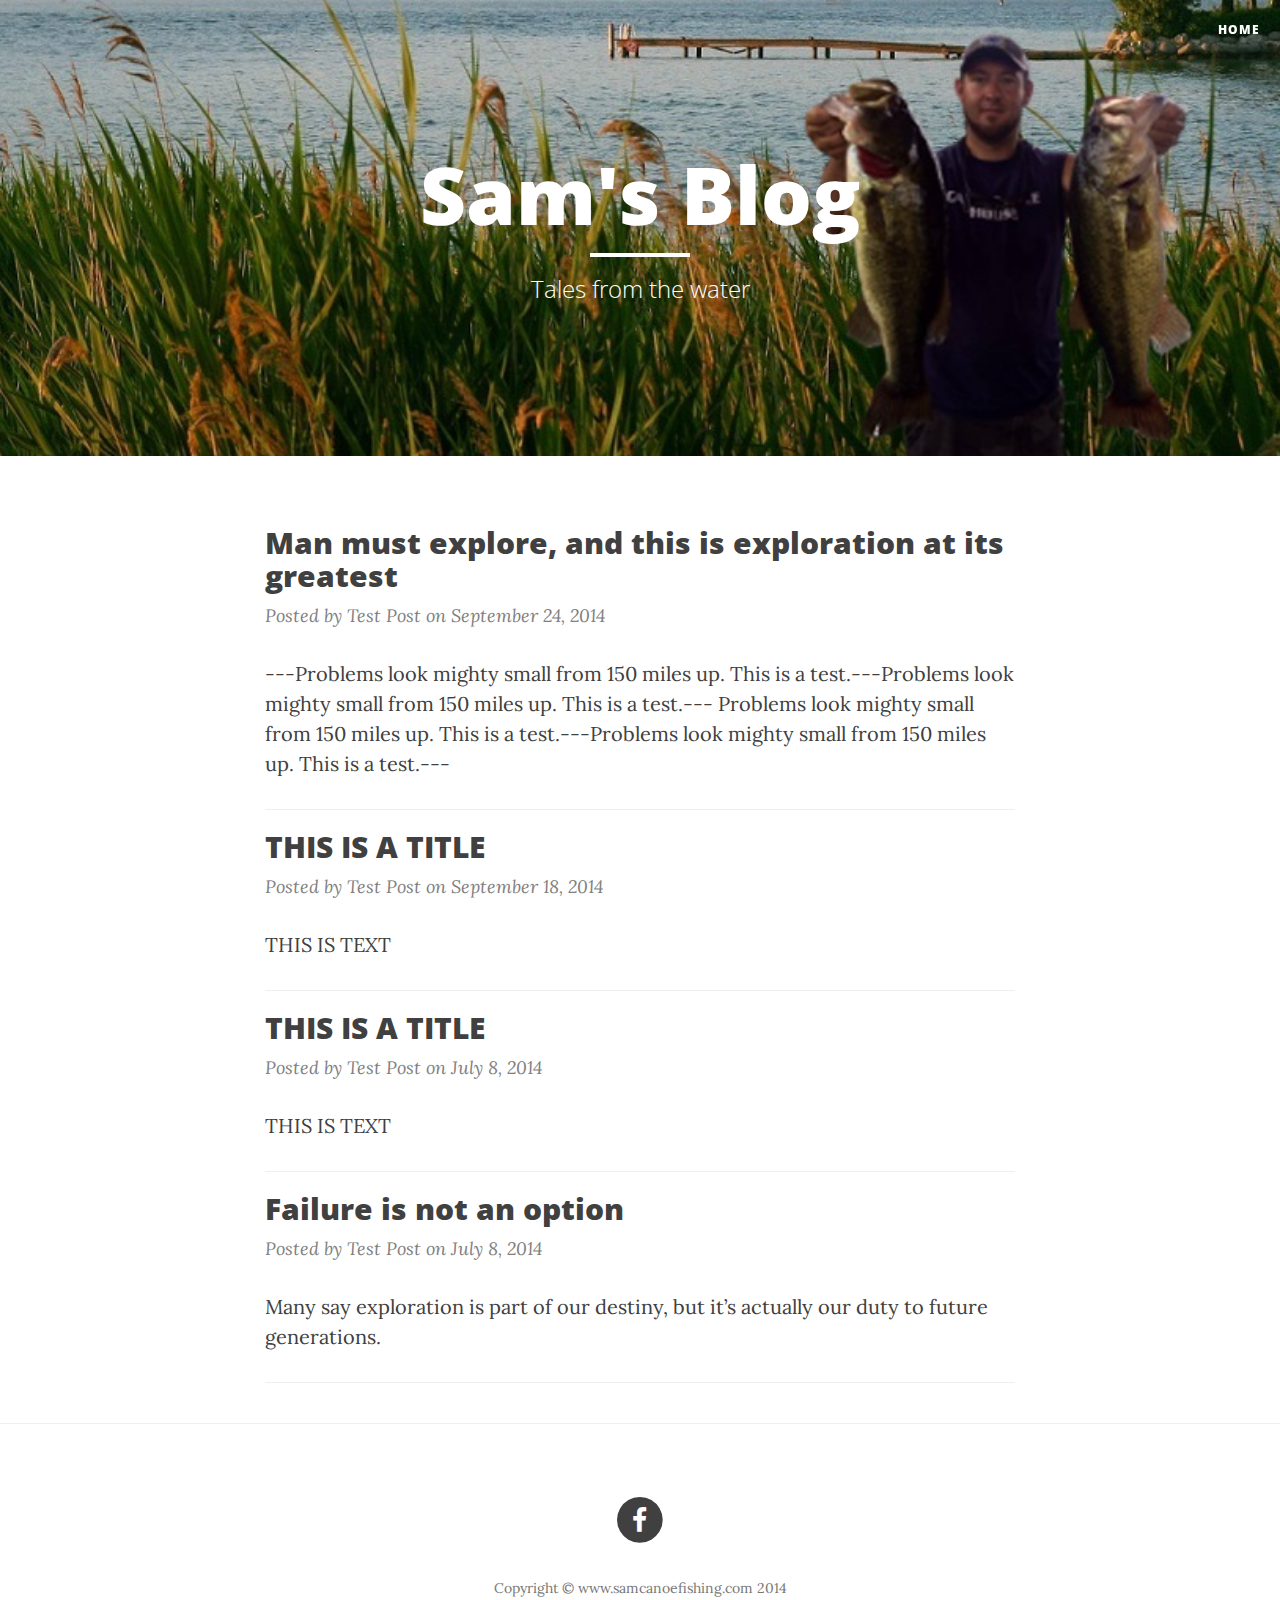
==== assets/clean-blog/blog.html @ 50cb6cd0 "this is a test" ====
<!DOCTYPE html>
<html lang="en">

<head>

    <meta charset="utf-8">
    <meta http-equiv="X-UA-Compatible" content="IE=edge">
    <meta name="viewport" content="width=device-width, initial-scale=1">
    <meta name="description" content="">
    <meta name="author" content="">

    <title>Sam's Blog</title>

    <!-- Bootstrap Core CSS -->
    <link href="css/bootstrap.min.css" rel="stylesheet">

    <!-- Custom CSS -->
    <link href="css/clean-blog.min.css" rel="stylesheet">

    <!-- Custom Fonts -->
    <link href="http://maxcdn.bootstrapcdn.com/font-awesome/4.1.0/css/font-awesome.min.css" rel="stylesheet" type="text/css">
    <link href='http://fonts.googleapis.com/css?family=Lora:400,700,400italic,700italic' rel='stylesheet' type='text/css'>
    <link href='http://fonts.googleapis.com/css?family=Open+Sans:300italic,400italic,600italic,700italic,800italic,400,300,600,700,800' rel='stylesheet' type='text/css'>

    <!-- HTML5 Shim and Respond.js IE8 support of HTML5 elements and media queries -->
    <!-- WARNING: Respond.js doesn't work if you view the page via file:// -->
    <!--[if lt IE 9]>
        <script src="https://oss.maxcdn.com/libs/html5shiv/3.7.0/html5shiv.js"></script>
        <script src="https://oss.maxcdn.com/libs/respond.js/1.4.2/respond.min.js"></script>
    <![endif]-->

</head>

<body>

    <!-- Navigation -->
    <nav class="navbar navbar-default navbar-custom navbar-fixed-top">
        <div class="container-fluid">
            <!-- Brand and toggle get grouped for better mobile display -->
            <div class="navbar-header page-scroll">
                <button type="button" class="navbar-toggle" data-toggle="collapse" data-target="#bs-example-navbar-collapse-1">
                    <span class="sr-only">Toggle navigation</span>
                    <span class="icon-bar"></span>
                    <span class="icon-bar"></span>
                    <span class="icon-bar"></span>
                </button>
                
            </div>

            <!-- Collect the nav links, forms, and other content for toggling -->
            <div class="collapse navbar-collapse" id="bs-example-navbar-collapse-1">
                <ul class="nav navbar-nav navbar-right">
                    <li>
                        <a href="../../index.html">Home</a>
                    </li>
                    <!--<li>
                        <a href="about.html">About</a>
                    </li>
                    <li>
                        <a href="post.html">Sample Post</a>
                    </li>
                    <li>
                        <a href="contact.html">Contact</a>
                    </li>-->
                </ul>
            </div>
            <!-- /.navbar-collapse -->
        </div>
        <!-- /.container -->
    </nav>

    <!-- Page Header -->
    <!-- Set your background image for this header on the line below. -->
    <header class="intro-header" style="background-image: url('img/banner.jpg')">
        <div class="container">
            <div class="row">
                <div class="col-lg-8 col-lg-offset-2 col-md-10 col-md-offset-1">
                    <div class="site-heading">
                        <h1>Sam's Blog</h1>
                        <hr class="small">
                        <span class="subheading">Tales from the water</span>
                    </div>
                </div>
            </div>
        </div>
    </header>

    <!-- Main Content -->
    <div class="container">
        <div class="row">
            <div class="col-lg-8 col-lg-offset-2 col-md-10 col-md-offset-1">
                <!--THIS IS ONE POST-->
                <div class="post-preview">
                    
                        <h2 class="post-title">
                            Man must explore, and this is exploration at its greatest
                        </h2>
                        <p class="post-meta">Posted by Test Post on September 24, 2014</p>
                        <p class="post-subtitle">
                            ---Problems look mighty small from 150 miles up. This is a test.---Problems look mighty small from 150 miles up. This is a test.---
                            Problems look mighty small from 150 miles up. This is a test.---Problems look mighty small from 150 miles up. This is a test.---
      
                        </p>
                    
                    
                </div>
                <hr>
            <!--THIS IS ANOTHER POST-->
                <div class="post-preview">
                         <h2 class="post-title">
                            THIS IS A TITLE
                            <!--THIS IS WHERE YOU PUT TITLE FOR NEXT POST-->
                        </h2>
                    
                    <p class="post-meta">Posted by Test Post on September 18, 2014</p>
                    <p class="post-subtitle">
                        THIS IS TEXT
                            <!--THIS IS WHERE YOU EDIT NEXT POST-->
      
                    </p>
                </div>
                <hr>
                <!--THIS IS ANOTHER POST-->
                <div class="post-preview">
                    
                        <h2 class="post-title">
                            THIS IS A TITLE
                           <!--THIS IS WHERE YOU PUT TITLE FOR NEXT POST-->
                        </h2>
                        <p class="post-meta">Posted by Test Post on July 8, 2014</p>
                        <p class="post-subtitle">
                            THIS IS TEXT
                           <!--THIS IS WHERE YOU EDIT NEXT POST-->
                        </p>
                    
                    
                </div>
                <hr>
                <!--THIS IS ANOTHER POST-->
                <div class="post-preview">
                    
                        <h2 class="post-title">
                            Failure is not an option
                        </h2>
                        <p class="post-meta">Posted by Test Post on July 8, 2014</p>
                        <p class="post-subtitle">
                            Many say exploration is part of our destiny, but it’s actually our duty to future generations.
                        </p>
                    
                    
                </div>
                <hr>
                <!--TO MAKE MORE POST JUST COPY ONE COMPLETE SECTION AND PASTE IT BELOW THE <HR> OF THE LAST POST-->



                <!-- Pager -->
                <!--<ul class="pager">
                    <li class="next">
                        <a href="#">Older Posts &rarr;</a>
                    </li>
                </ul>-->
            </div>
        </div>
    </div>

    <hr>

    <!-- Footer -->
    <footer>
        <div class="container">
            <div class="row">
                <div class="col-lg-8 col-lg-offset-2 col-md-10 col-md-offset-1">
                    <ul class="list-inline text-center">
                        <!--<li>
                            <a href="#">
                                <span class="fa-stack fa-lg">
                                    <i class="fa fa-circle fa-stack-2x"></i>
                                    <i class="fa fa-twitter fa-stack-1x fa-inverse"></i>
                                </span>
                            </a>
                        </li>-->
                        <li>
                            <a href="http://www.facebook.com/samcanoe">
                                <span class="fa-stack fa-lg">
                                    <i class="fa fa-circle fa-stack-2x"></i>
                                    <i class="fa fa-facebook fa-stack-1x fa-inverse"></i>
                                </span>
                            </a>
                        </li>
                        <!--<li>
                            <a href="#">
                                <span class="fa-stack fa-lg">
                                    <i class="fa fa-circle fa-stack-2x"></i>
                                    <i class="fa fa-github fa-stack-1x fa-inverse"></i>
                                </span>
                            </a>
                        </li>-->
                    </ul>
                    <p class="copyright text-muted">Copyright &copy; www.samcanoefishing.com 2014</p>
                </div>
            </div>
        </div>
    </footer>

    <!-- jQuery -->
    <script src="js/jquery.min.js"></script>

    <!-- Bootstrap Core JavaScript -->
    <script src="js/bootstrap.min.js"></script>

    <!-- Custom Theme JavaScript -->
    <script src="js/clean-blog.min.js"></script>

</body>

</html>
---- assets/clean-blog/css/clean-blog.min.css ----
/*!
 * Clean Blog v1.0.0 (http://startbootstrap.com)
 * Copyright 2014 Start Bootstrap
 * Licensed under Apache 2.0 (https://github.com/IronSummitMedia/startbootstrap/blob/gh-pages/LICENSE)
 */

body{font-family:Lora,'Times New Roman',serif;font-size:20px;color:#404040}p{line-height:1.5;margin:30px 0}p a{text-decoration:underline}h1,h2,h3,h4,h5,h6{font-family:'Open Sans','Helvetica Neue',Helvetica,Arial,sans-serif;font-weight:800}a{color:#404040}a:hover,a:focus{color:#0085a1}a img:hover,a img:focus{cursor:zoom-in}blockquote{color:gray;font-style:italic}hr.small{max-width:100px;margin:15px auto;border-width:4px;border-color:#fff}.navbar-custom{position:absolute;top:0;left:0;width:100%;z-index:3;font-family:'Open Sans','Helvetica Neue',Helvetica,Arial,sans-serif}.navbar-custom .navbar-brand{font-weight:800}.navbar-custom .nav li a{text-transform:uppercase;font-size:12px;font-weight:800;letter-spacing:1px}@media only screen and (min-width:768px){.navbar-custom{background:0 0;border-bottom:1px solid transparent}.navbar-custom .navbar-brand{color:#fff;padding:20px}.navbar-custom .navbar-brand:hover,.navbar-custom .navbar-brand:focus{color:rgba(255,255,255,.8)}.navbar-custom .nav li a{color:#fff;padding:20px}.navbar-custom .nav li a:hover,.navbar-custom .nav li a:focus{color:rgba(255,255,255,.8)}}@media only screen and (min-width:1170px){.navbar-custom{-webkit-transition:background-color .3s;-moz-transition:background-color .3s;transition:background-color .3s;-webkit-transform:translate3d(0,0,0);-moz-transform:translate3d(0,0,0);-ms-transform:translate3d(0,0,0);-o-transform:translate3d(0,0,0);transform:translate3d(0,0,0);-webkit-backface-visibility:hidden;backface-visibility:hidden}.navbar-custom.is-fixed{position:fixed;top:-61px;background-color:rgba(255,255,255,.9);border-bottom:1px solid #f2f2f2;-webkit-transition:-webkit-transform .3s;-moz-transition:-moz-transform .3s;transition:transform .3s}.navbar-custom.is-fixed .navbar-brand{color:#404040}.navbar-custom.is-fixed .navbar-brand:hover,.navbar-custom.is-fixed .navbar-brand:focus{color:#0085a1}.navbar-custom.is-fixed .nav li a{color:#404040}.navbar-custom.is-fixed .nav li a:hover,.navbar-custom.is-fixed .nav li a:focus{color:#0085a1}.navbar-custom.is-visible{-webkit-transform:translate3d(0,100%,0);-moz-transform:translate3d(0,100%,0);-ms-transform:translate3d(0,100%,0);-o-transform:translate3d(0,100%,0);transform:translate3d(0,100%,0)}}.intro-header{background-color:gray;background:no-repeat center center;background-attachment:scroll;-webkit-background-size:cover;-moz-background-size:cover;background-size:cover;-o-background-size:cover;margin-bottom:50px}.intro-header .site-heading,.intro-header .post-heading,.intro-header .page-heading{padding:100px 0 50px;color:#fff}@media only screen and (min-width:768px){.intro-header .site-heading,.intro-header .post-heading,.intro-header .page-heading{padding:150px 0}}.intro-header .site-heading,.intro-header .page-heading{text-align:center}.intro-header .site-heading h1,.intro-header .page-heading h1{margin-top:0;font-size:50px}.intro-header .site-heading .subheading,.intro-header .page-heading .subheading{font-size:24px;line-height:1.1,display:block;font-family:'Open Sans','Helvetica Neue',Helvetica,Arial,sans-serif;font-weight:300;margin:10px 0 0}@media only screen and (min-width:768px){.intro-header .site-heading h1,.intro-header .page-heading h1{font-size:80px}}.intro-header .post-heading h1{font-size:35px}.intro-header .post-heading .subheading,.intro-header .post-heading .meta{line-height:1.1;display:block}.intro-header .post-heading .subheading{font-family:'Open Sans','Helvetica Neue',Helvetica,Arial,sans-serif;font-size:24px;margin:10px 0 30px;font-weight:600}.intro-header .post-heading .meta{font-family:Lora,'Times New Roman',serif;font-style:italic;font-weight:300;font-size:20px}.intro-header .post-heading .meta a{color:#fff}@media only screen and (min-width:768px){.intro-header .post-heading h1{font-size:55px}.intro-header .post-heading .subheading{font-size:30px}}.post-preview>a{color:#404040}.post-preview>a:hover,.post-preview>a:focus{text-decoration:none;color:#0085a1}.post-preview>a>.post-title{font-size:30px;margin-top:30px;margin-bottom:10px}.post-preview>a>.post-subtitle{margin:0;font-weight:300;margin-bottom:10px}.post-preview>.post-meta{color:gray;font-size:18px;font-style:italic;margin-top:0}.post-preview>.post-meta>a{text-decoration:none;color:#404040}.post-preview>.post-meta>a:hover,.post-preview>.post-meta>a:focus{color:#0085a1;text-decoration:underline}@media only screen and (min-width:768px){.post-preview>a>.post-title{font-size:36px}}.section-heading{font-size:36px;margin-top:60px;font-weight:700}.caption{text-align:center;font-size:14px;padding:10px;font-style:italic;margin:0;display:block;border-bottom-right-radius:5px;border-bottom-left-radius:5px}footer{padding:50px 0 65px}footer .list-inline{margin:0;padding:0}footer .copyright{font-size:14px;text-align:center;margin-bottom:0}.floating-label-form-group{font-size:14px;position:relative;margin-bottom:0;padding-bottom:.5em;border-bottom:1px solid #eee}.floating-label-form-group input,.floating-label-form-group textarea{z-index:1;position:relative;padding-right:0;padding-left:0;border:none;border-radius:0;font-size:1.5em;background:0 0;box-shadow:none!important;resize:none}.floating-label-form-group label{display:block;z-index:0;position:relative;top:2em;margin:0;font-size:.85em;line-height:1.764705882em;vertical-align:middle;vertical-align:baseline;opacity:0;-webkit-transition:top .3s ease,opacity .3s ease;-moz-transition:top .3s ease,opacity .3s ease;-ms-transition:top .3s ease,opacity .3s ease;transition:top .3s ease,opacity .3s ease}.floating-label-form-group::not(:first-child){padding-left:14px;border-left:1px solid #eee}.floating-label-form-group-with-value label{top:0;opacity:1}.floating-label-form-group-with-focus label{color:#0085a1}form .row:first-child .floating-label-form-group{border-top:1px solid #eee}.btn{font-family:'Open Sans','Helvetica Neue',Helvetica,Arial,sans-serif;text-transform:uppercase;font-size:14px;font-weight:800;letter-spacing:1px;border-radius:0;padding:15px 25px}.btn-lg{font-size:16px;padding:25px 35px}.btn-default:hover,.btn-default:focus{background-color:#0085a1;border:1px solid #0085a1;color:#fff}.pager{margin:20px 0 0}.pager li>a,.pager li>span{font-family:'Open Sans','Helvetica Neue',Helvetica,Arial,sans-serif;text-transform:uppercase;font-size:14px;font-weight:800;letter-spacing:1px;padding:15px 25px;background-color:#fff;border-radius:0}.pager li>a:hover,.pager li>a:focus{color:#fff;background-color:#0085a1;border:1px solid #0085a1}.pager .disabled>a,.pager .disabled>a:hover,.pager .disabled>a:focus,.pager .disabled>span{color:gray;background-color:#404040;cursor:not-allowed}::-moz-selection{color:#fff;text-shadow:none;background:#0085a1}::selection{color:#fff;text-shadow:none;background:#0085a1}img::selection{color:#fff;background:0 0}img::-moz-selection{color:#fff;background:0 0}body{webkit-tap-highlight-color:#0085a1}
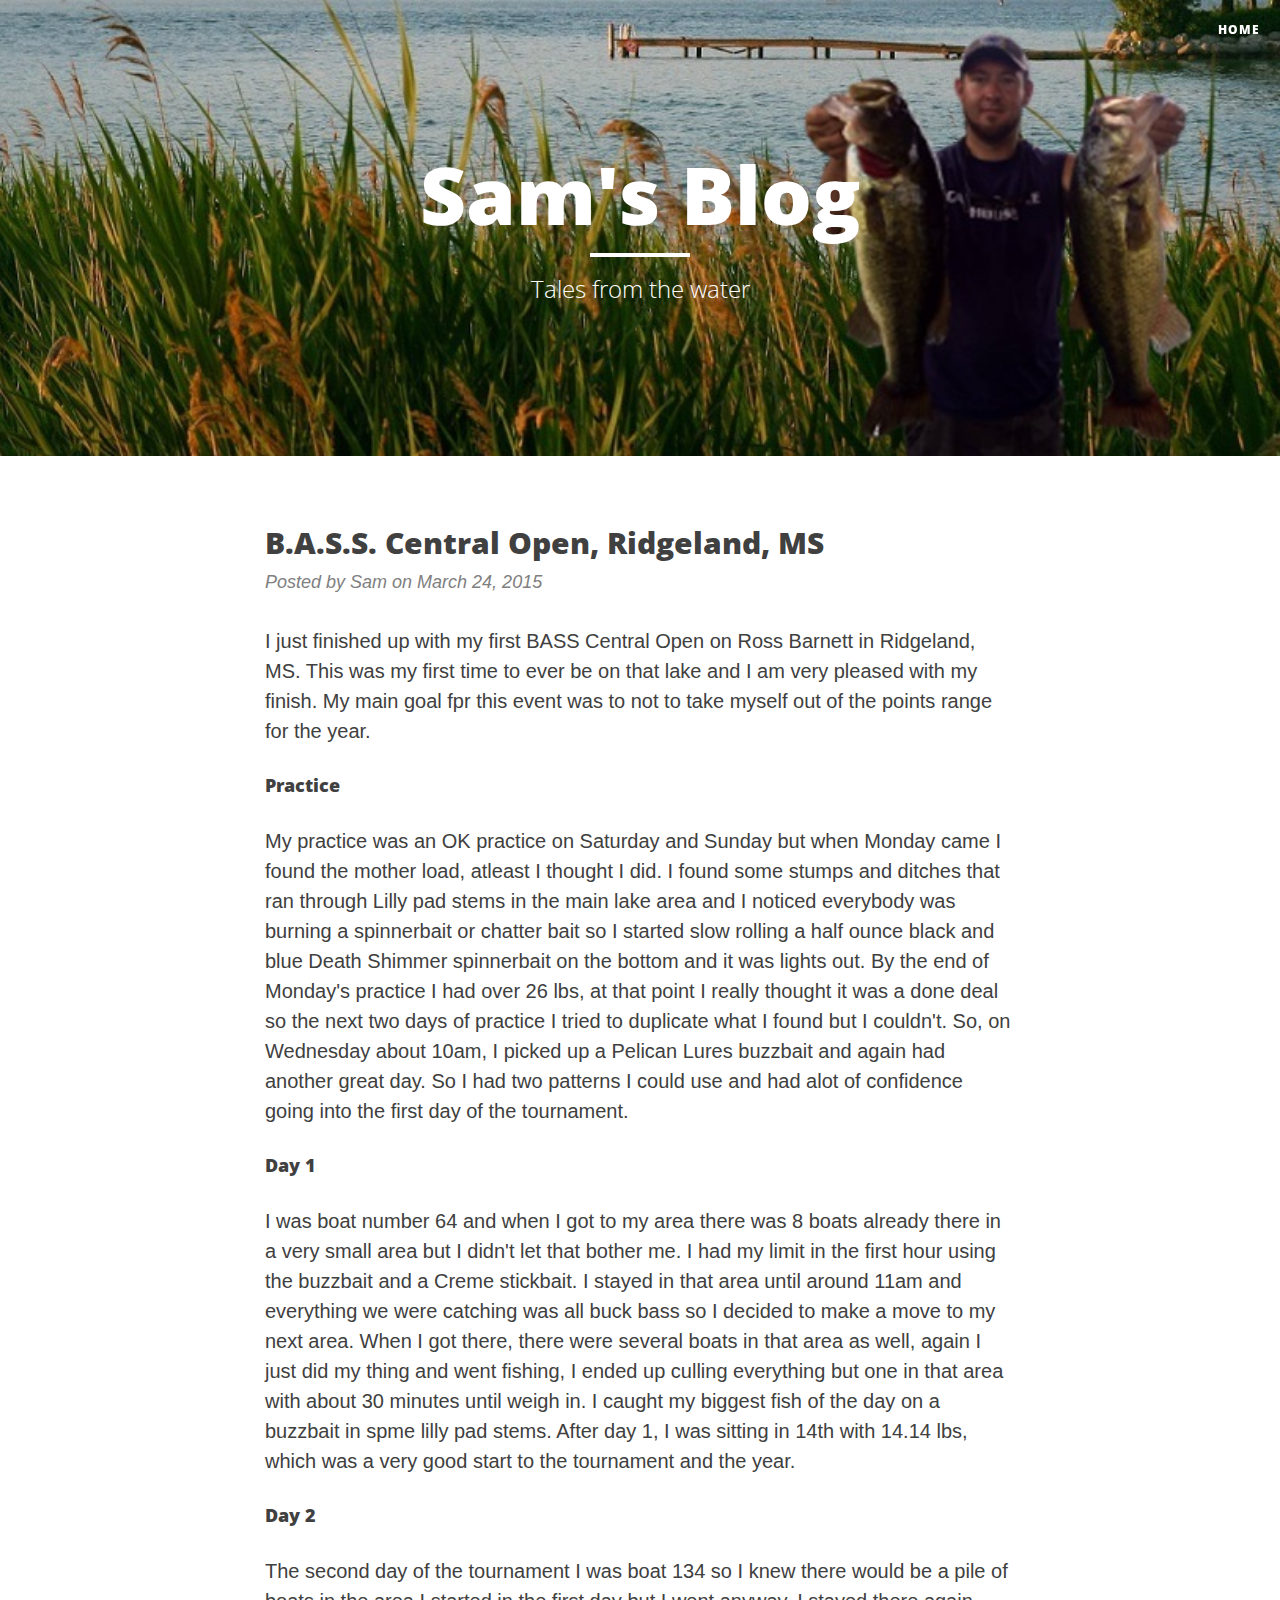
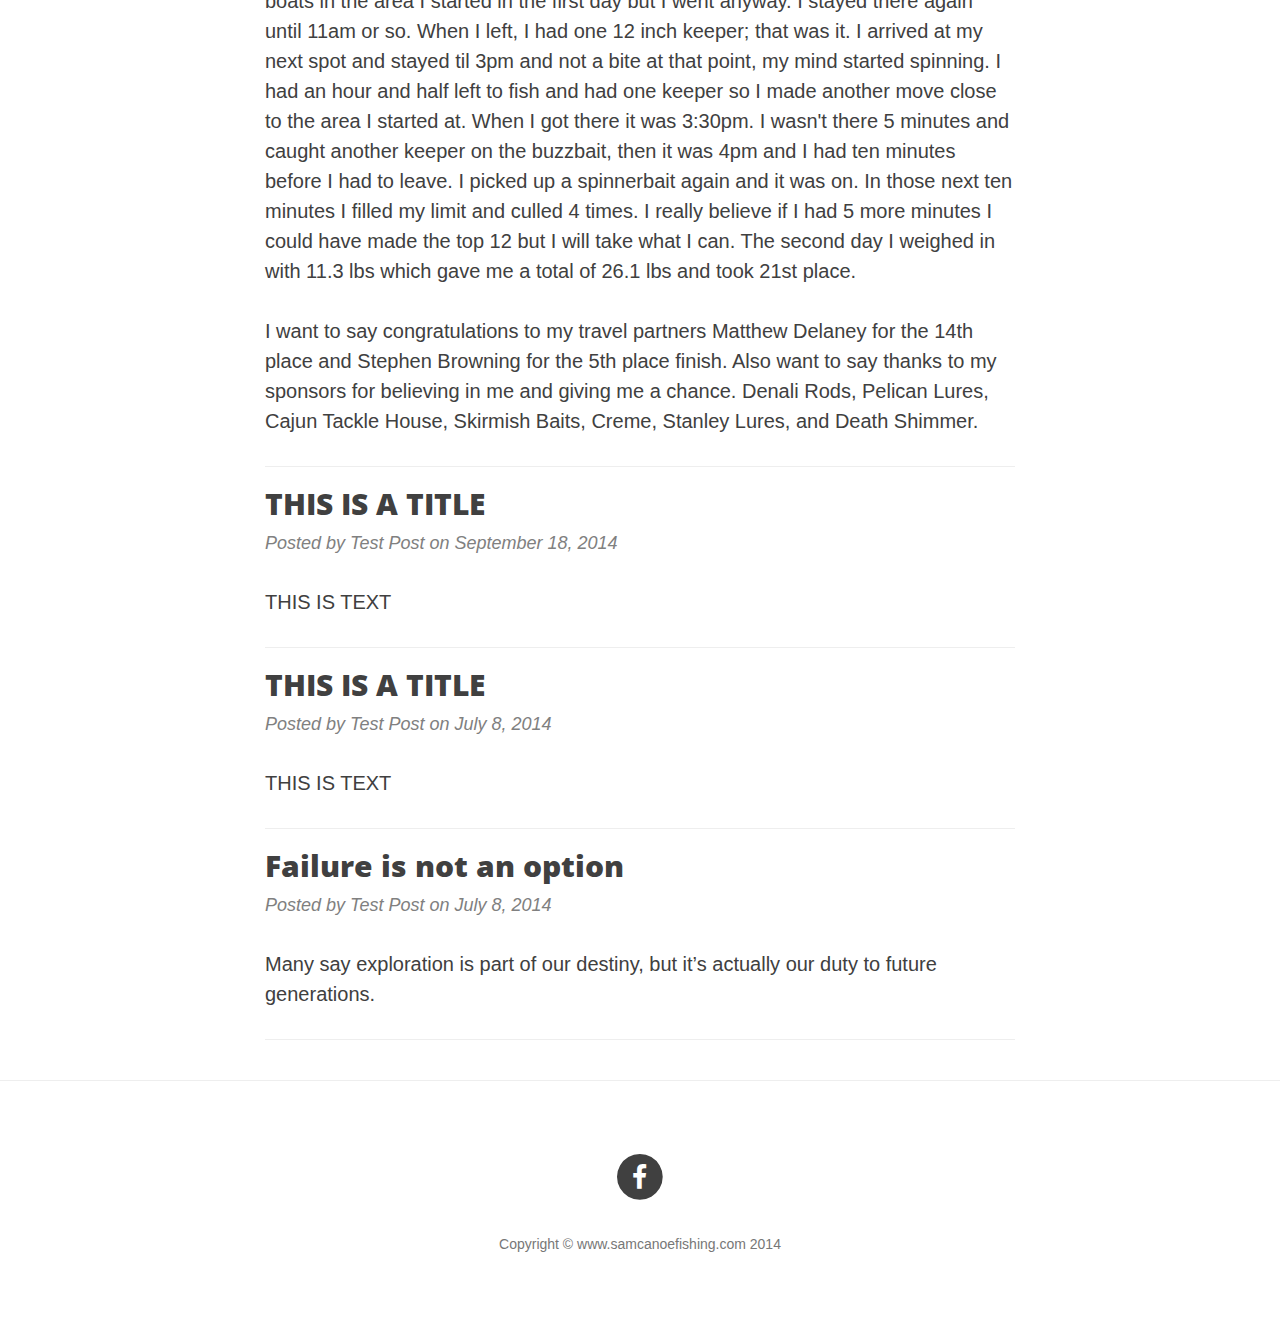
==== commit 93a530e0: "updated Blog" ====
--- a/assets/clean-blog/blog.html
+++ b/assets/clean-blog/blog.html
@@ -93,17 +93,25 @@
                 <div class="post-preview">
                     
                         <h2 class="post-title">
-                            Man must explore, and this is exploration at its greatest
-                        </h2>
-                        <p class="post-meta">Posted by Test Post on September 24, 2014</p>
+                            B.A.S.S. Central Open, Ridgeland, MS
+                        </h2>
+                        <p class="post-meta">Posted by Sam on March 24, 2015</p>
                         <p class="post-subtitle">
-                            ---Problems look mighty small from 150 miles up. This is a test.---Problems look mighty small from 150 miles up. This is a test.---
-                            Problems look mighty small from 150 miles up. This is a test.---Problems look mighty small from 150 miles up. This is a test.---
-      
+                           <p>I just finished up with my first BASS Central Open on Ross Barnett in Ridgeland, MS. This was my first time to ever be on that lake and I am very pleased with my finish. My main goal fpr this event was to not to take myself out of the points range for the year.
+                           </p> 
+                           <p><h4>Practice</h4></p>
+                           <p>My practice was an OK practice on Saturday and Sunday but when Monday came I found the mother load, atleast I thought I did. I found some stumps and ditches that ran through Lilly pad stems in the main lake area and I noticed everybody was burning a spinnerbait or chatter bait so I started slow rolling a half ounce black and blue Death Shimmer spinnerbait on the bottom and it was lights out. By the end of Monday's practice I had over 26 lbs, at that point I really thought it was a done deal so the next two days of practice I tried to duplicate what I found but I couldn't. So, on Wednesday about 10am, I picked up a Pelican Lures buzzbait and again had another great day. So I had two patterns I could use and had alot of confidence going into the first day of the tournament.
+                           </p>
+                           <p><h4>Day 1</h4></p>
+                           <p>I was boat number 64 and when I got to my area there was 8 boats already there in a very small area but I didn't let that bother me. I had my limit in the first hour using the buzzbait and a Creme stickbait. I stayed in that area until around 11am and everything we were catching was all buck bass so I decided to make a move to my next area. When I got there, there were several boats in that area as well, again I just did my thing and went fishing, I ended up culling everything but one in that area with about 30 minutes until weigh in. I caught my biggest fish of the day on a buzzbait in spme lilly pad stems. After day 1, I was sitting in 14th with 14.14 lbs, which was a very good start to the tournament and the year.
+                           </p>
+                           <p><h4>Day 2</h4></p>
+                           <p>The second day of the tournament I was boat 134 so I knew there would be a pile of boats in the area I started in the first day but I went anyway. I stayed there again until 11am or so. When I left, I had one 12 inch keeper; that was it. I arrived at my next spot and stayed til 3pm and not a bite at that point, my mind started spinning. I had an hour and half left to fish and had one keeper so I made another move close to the area I started at. When I got there it was 3:30pm. I wasn't there 5 minutes and caught another keeper on the buzzbait, then it was 4pm and I had ten minutes before I had to leave. I picked up a spinnerbait again and it was on. In those next ten minutes I filled my limit and culled 4 times. I really believe if I had 5 more minutes I could have made the top 12 but I will take what I can. The second day I weighed in with 11.3 lbs which gave me a total of 26.1 lbs and took 21st place.
+                           </p>
+                           <p>I want to say congratulations to my travel partners Matthew Delaney for the 14th place and Stephen Browning for the 5th place finish. Also want to say thanks to my sponsors for believing in me and giving me a chance.  Denali Rods, Pelican Lures, Cajun Tackle House, Skirmish Baits, Creme, Stanley Lures, and Death Shimmer.
+                           </p>
                         </p>
-                    
-                    
-                </div>
+            </div>
                 <hr>
             <!--THIS IS ANOTHER POST-->
                 <div class="post-preview">
--- a/assets/clean-blog/css/clean-blog.min.css
+++ b/assets/clean-blog/css/clean-blog.min.css
@@ -4,4 +4,4 @@
  * Licensed under Apache 2.0 (https://github.com/IronSummitMedia/startbootstrap/blob/gh-pages/LICENSE)
  */
 
-body{font-family:Lora,'Times New Roman',serif;font-size:20px;color:#404040}p{line-height:1.5;margin:30px 0}p a{text-decoration:underline}h1,h2,h3,h4,h5,h6{font-family:'Open Sans','Helvetica Neue',Helvetica,Arial,sans-serif;font-weight:800}a{color:#404040}a:hover,a:focus{color:#0085a1}a img:hover,a img:focus{cursor:zoom-in}blockquote{color:gray;font-style:italic}hr.small{max-width:100px;margin:15px auto;border-width:4px;border-color:#fff}.navbar-custom{position:absolute;top:0;left:0;width:100%;z-index:3;font-family:'Open Sans','Helvetica Neue',Helvetica,Arial,sans-serif}.navbar-custom .navbar-brand{font-weight:800}.navbar-custom .nav li a{text-transform:uppercase;font-size:12px;font-weight:800;letter-spacing:1px}@media only screen and (min-width:768px){.navbar-custom{background:0 0;border-bottom:1px solid transparent}.navbar-custom .navbar-brand{color:#fff;padding:20px}.navbar-custom .navbar-brand:hover,.navbar-custom .navbar-brand:focus{color:rgba(255,255,255,.8)}.navbar-custom .nav li a{color:#fff;padding:20px}.navbar-custom .nav li a:hover,.navbar-custom .nav li a:focus{color:rgba(255,255,255,.8)}}@media only screen and (min-width:1170px){.navbar-custom{-webkit-transition:background-color .3s;-moz-transition:background-color .3s;transition:background-color .3s;-webkit-transform:translate3d(0,0,0);-moz-transform:translate3d(0,0,0);-ms-transform:translate3d(0,0,0);-o-transform:translate3d(0,0,0);transform:translate3d(0,0,0);-webkit-backface-visibility:hidden;backface-visibility:hidden}.navbar-custom.is-fixed{position:fixed;top:-61px;background-color:rgba(255,255,255,.9);border-bottom:1px solid #f2f2f2;-webkit-transition:-webkit-transform .3s;-moz-transition:-moz-transform .3s;transition:transform .3s}.navbar-custom.is-fixed .navbar-brand{color:#404040}.navbar-custom.is-fixed .navbar-brand:hover,.navbar-custom.is-fixed .navbar-brand:focus{color:#0085a1}.navbar-custom.is-fixed .nav li a{color:#404040}.navbar-custom.is-fixed .nav li a:hover,.navbar-custom.is-fixed .nav li a:focus{color:#0085a1}.navbar-custom.is-visible{-webkit-transform:translate3d(0,100%,0);-moz-transform:translate3d(0,100%,0);-ms-transform:translate3d(0,100%,0);-o-transform:translate3d(0,100%,0);transform:translate3d(0,100%,0)}}.intro-header{background-color:gray;background:no-repeat center center;background-attachment:scroll;-webkit-background-size:cover;-moz-background-size:cover;background-size:cover;-o-background-size:cover;margin-bottom:50px}.intro-header .site-heading,.intro-header .post-heading,.intro-header .page-heading{padding:100px 0 50px;color:#fff}@media only screen and (min-width:768px){.intro-header .site-heading,.intro-header .post-heading,.intro-header .page-heading{padding:150px 0}}.intro-header .site-heading,.intro-header .page-heading{text-align:center}.intro-header .site-heading h1,.intro-header .page-heading h1{margin-top:0;font-size:50px}.intro-header .site-heading .subheading,.intro-header .page-heading .subheading{font-size:24px;line-height:1.1,display:block;font-family:'Open Sans','Helvetica Neue',Helvetica,Arial,sans-serif;font-weight:300;margin:10px 0 0}@media only screen and (min-width:768px){.intro-header .site-heading h1,.intro-header .page-heading h1{font-size:80px}}.intro-header .post-heading h1{font-size:35px}.intro-header .post-heading .subheading,.intro-header .post-heading .meta{line-height:1.1;display:block}.intro-header .post-heading .subheading{font-family:'Open Sans','Helvetica Neue',Helvetica,Arial,sans-serif;font-size:24px;margin:10px 0 30px;font-weight:600}.intro-header .post-heading .meta{font-family:Lora,'Times New Roman',serif;font-style:italic;font-weight:300;font-size:20px}.intro-header .post-heading .meta a{color:#fff}@media only screen and (min-width:768px){.intro-header .post-heading h1{font-size:55px}.intro-header .post-heading .subheading{font-size:30px}}.post-preview>a{color:#404040}.post-preview>a:hover,.post-preview>a:focus{text-decoration:none;color:#0085a1}.post-preview>a>.post-title{font-size:30px;margin-top:30px;margin-bottom:10px}.post-preview>a>.post-subtitle{margin:0;font-weight:300;margin-bottom:10px}.post-preview>.post-meta{color:gray;font-size:18px;font-style:italic;margin-top:0}.post-preview>.post-meta>a{text-decoration:none;color:#404040}.post-preview>.post-meta>a:hover,.post-preview>.post-meta>a:focus{color:#0085a1;text-decoration:underline}@media only screen and (min-width:768px){.post-preview>a>.post-title{font-size:36px}}.section-heading{font-size:36px;margin-top:60px;font-weight:700}.caption{text-align:center;font-size:14px;padding:10px;font-style:italic;margin:0;display:block;border-bottom-right-radius:5px;border-bottom-left-radius:5px}footer{padding:50px 0 65px}footer .list-inline{margin:0;padding:0}footer .copyright{font-size:14px;text-align:center;margin-bottom:0}.floating-label-form-group{font-size:14px;position:relative;margin-bottom:0;padding-bottom:.5em;border-bottom:1px solid #eee}.floating-label-form-group input,.floating-label-form-group textarea{z-index:1;position:relative;padding-right:0;padding-left:0;border:none;border-radius:0;font-size:1.5em;background:0 0;box-shadow:none!important;resize:none}.floating-label-form-group label{display:block;z-index:0;position:relative;top:2em;margin:0;font-size:.85em;line-height:1.764705882em;vertical-align:middle;vertical-align:baseline;opacity:0;-webkit-transition:top .3s ease,opacity .3s ease;-moz-transition:top .3s ease,opacity .3s ease;-ms-transition:top .3s ease,opacity .3s ease;transition:top .3s ease,opacity .3s ease}.floating-label-form-group::not(:first-child){padding-left:14px;border-left:1px solid #eee}.floating-label-form-group-with-value label{top:0;opacity:1}.floating-label-form-group-with-focus label{color:#0085a1}form .row:first-child .floating-label-form-group{border-top:1px solid #eee}.btn{font-family:'Open Sans','Helvetica Neue',Helvetica,Arial,sans-serif;text-transform:uppercase;font-size:14px;font-weight:800;letter-spacing:1px;border-radius:0;padding:15px 25px}.btn-lg{font-size:16px;padding:25px 35px}.btn-default:hover,.btn-default:focus{background-color:#0085a1;border:1px solid #0085a1;color:#fff}.pager{margin:20px 0 0}.pager li>a,.pager li>span{font-family:'Open Sans','Helvetica Neue',Helvetica,Arial,sans-serif;text-transform:uppercase;font-size:14px;font-weight:800;letter-spacing:1px;padding:15px 25px;background-color:#fff;border-radius:0}.pager li>a:hover,.pager li>a:focus{color:#fff;background-color:#0085a1;border:1px solid #0085a1}.pager .disabled>a,.pager .disabled>a:hover,.pager .disabled>a:focus,.pager .disabled>span{color:gray;background-color:#404040;cursor:not-allowed}::-moz-selection{color:#fff;text-shadow:none;background:#0085a1}::selection{color:#fff;text-shadow:none;background:#0085a1}img::selection{color:#fff;background:0 0}img::-moz-selection{color:#fff;background:0 0}body{webkit-tap-highlight-color:#0085a1}+body{background-color: #fff font-family:Lora,'Times New Roman',serif;font-size:20px;color:#404040}p{line-height:1.5;margin:30px 0}p a{text-decoration:underline}h1,h2,h3,h4,h5,h6{font-family:'Open Sans','Helvetica Neue',Helvetica,Arial,sans-serif;font-weight:800}a{color:#404040}a:hover,a:focus{color:#0085a1}a img:hover,a img:focus{cursor:zoom-in}blockquote{color:gray;font-style:italic}hr.small{max-width:100px;margin:15px auto;border-width:4px;border-color:#fff}.navbar-custom{position:absolute;top:0;left:0;width:100%;z-index:3;font-family:'Open Sans','Helvetica Neue',Helvetica,Arial,sans-serif}.navbar-custom .navbar-brand{font-weight:800}.navbar-custom .nav li a{text-transform:uppercase;font-size:12px;font-weight:800;letter-spacing:1px}@media only screen and (min-width:768px){.navbar-custom{background:0 0;border-bottom:1px solid transparent}.navbar-custom .navbar-brand{color:#fff;padding:20px}.navbar-custom .navbar-brand:hover,.navbar-custom .navbar-brand:focus{color:rgba(255,255,255,.8)}.navbar-custom .nav li a{color:#fff;padding:20px}.navbar-custom .nav li a:hover,.navbar-custom .nav li a:focus{color:rgba(255,255,255,.8)}}@media only screen and (min-width:1170px){.navbar-custom{-webkit-transition:background-color .3s;-moz-transition:background-color .3s;transition:background-color .3s;-webkit-transform:translate3d(0,0,0);-moz-transform:translate3d(0,0,0);-ms-transform:translate3d(0,0,0);-o-transform:translate3d(0,0,0);transform:translate3d(0,0,0);-webkit-backface-visibility:hidden;backface-visibility:hidden}.navbar-custom.is-fixed{position:fixed;top:-61px;background-color:rgba(255,255,255,.9);border-bottom:1px solid #f2f2f2;-webkit-transition:-webkit-transform .3s;-moz-transition:-moz-transform .3s;transition:transform .3s}.navbar-custom.is-fixed .navbar-brand{color:#404040}.navbar-custom.is-fixed .navbar-brand:hover,.navbar-custom.is-fixed .navbar-brand:focus{color:#0085a1}.navbar-custom.is-fixed .nav li a{color:#404040}.navbar-custom.is-fixed .nav li a:hover,.navbar-custom.is-fixed .nav li a:focus{color:#0085a1}.navbar-custom.is-visible{-webkit-transform:translate3d(0,100%,0);-moz-transform:translate3d(0,100%,0);-ms-transform:translate3d(0,100%,0);-o-transform:translate3d(0,100%,0);transform:translate3d(0,100%,0)}}.intro-header{background-color:gray;background:no-repeat center center;background-attachment:scroll;-webkit-background-size:cover;-moz-background-size:cover;background-size:cover;-o-background-size:cover;margin-bottom:50px}.intro-header .site-heading,.intro-header .post-heading,.intro-header .page-heading{padding:100px 0 50px;color:#fff}@media only screen and (min-width:768px){.intro-header .site-heading,.intro-header .post-heading,.intro-header .page-heading{padding:150px 0}}.intro-header .site-heading,.intro-header .page-heading{text-align:center}.intro-header .site-heading h1,.intro-header .page-heading h1{margin-top:0;font-size:50px}.intro-header .site-heading .subheading,.intro-header .page-heading .subheading{font-size:24px;line-height:1.1,display:block;font-family:'Open Sans','Helvetica Neue',Helvetica,Arial,sans-serif;font-weight:300;margin:10px 0 0}@media only screen and (min-width:768px){.intro-header .site-heading h1,.intro-header .page-heading h1{font-size:80px}}.intro-header .post-heading h1{font-size:35px}.intro-header .post-heading .subheading,.intro-header .post-heading .meta{line-height:1.1;display:block}.intro-header .post-heading .subheading{font-family:'Open Sans','Helvetica Neue',Helvetica,Arial,sans-serif;font-size:24px;margin:10px 0 30px;font-weight:600}.intro-header .post-heading .meta{font-family:Lora,'Times New Roman',serif;font-style:italic;font-weight:300;font-size:20px}.intro-header .post-heading .meta a{color:#fff}@media only screen and (min-width:768px){.intro-header .post-heading h1{font-size:55px}.intro-header .post-heading .subheading{font-size:30px}}.post-preview>a{color:#404040}.post-preview>a:hover,.post-preview>a:focus{text-decoration:none;color:#0085a1}.post-preview>a>.post-title{font-size:30px;margin-top:30px;margin-bottom:10px}.post-preview>a>.post-subtitle{margin:0;font-weight:300;margin-bottom:10px}.post-preview>.post-meta{color:gray;font-size:18px;font-style:italic;margin-top:0}.post-preview>.post-meta>a{text-decoration:none;color:#404040}.post-preview>.post-meta>a:hover,.post-preview>.post-meta>a:focus{color:#0085a1;text-decoration:underline}@media only screen and (min-width:768px){.post-preview>a>.post-title{font-size:36px}}.section-heading{font-size:36px;margin-top:60px;font-weight:700}.caption{text-align:center;font-size:14px;padding:10px;font-style:italic;margin:0;display:block;border-bottom-right-radius:5px;border-bottom-left-radius:5px}footer{padding:50px 0 65px}footer .list-inline{margin:0;padding:0}footer .copyright{font-size:14px;text-align:center;margin-bottom:0}.floating-label-form-group{font-size:14px;position:relative;margin-bottom:0;padding-bottom:.5em;border-bottom:1px solid #eee}.floating-label-form-group input,.floating-label-form-group textarea{z-index:1;position:relative;padding-right:0;padding-left:0;border:none;border-radius:0;font-size:1.5em;background:0 0;box-shadow:none!important;resize:none}.floating-label-form-group label{display:block;z-index:0;position:relative;top:2em;margin:0;font-size:.85em;line-height:1.764705882em;vertical-align:middle;vertical-align:baseline;opacity:0;-webkit-transition:top .3s ease,opacity .3s ease;-moz-transition:top .3s ease,opacity .3s ease;-ms-transition:top .3s ease,opacity .3s ease;transition:top .3s ease,opacity .3s ease}.floating-label-form-group::not(:first-child){padding-left:14px;border-left:1px solid #eee}.floating-label-form-group-with-value label{top:0;opacity:1}.floating-label-form-group-with-focus label{color:#0085a1}form .row:first-child .floating-label-form-group{border-top:1px solid #eee}.btn{font-family:'Open Sans','Helvetica Neue',Helvetica,Arial,sans-serif;text-transform:uppercase;font-size:14px;font-weight:800;letter-spacing:1px;border-radius:0;padding:15px 25px}.btn-lg{font-size:16px;padding:25px 35px}.btn-default:hover,.btn-default:focus{background-color:#0085a1;border:1px solid #0085a1;color:#fff}.pager{margin:20px 0 0}.pager li>a,.pager li>span{font-family:'Open Sans','Helvetica Neue',Helvetica,Arial,sans-serif;text-transform:uppercase;font-size:14px;font-weight:800;letter-spacing:1px;padding:15px 25px;background-color:#fff;border-radius:0}.pager li>a:hover,.pager li>a:focus{color:#fff;background-color:#0085a1;border:1px solid #0085a1}.pager .disabled>a,.pager .disabled>a:hover,.pager .disabled>a:focus,.pager .disabled>span{color:gray;background-color:#404040;cursor:not-allowed}::-moz-selection{color:#fff;text-shadow:none;background:#0085a1}::selection{color:#fff;text-shadow:none;background:#0085a1}img::selection{color:#fff;background:0 0}img::-moz-selection{color:#fff;background:0 0}body{webkit-tap-highlight-color:#0085a1}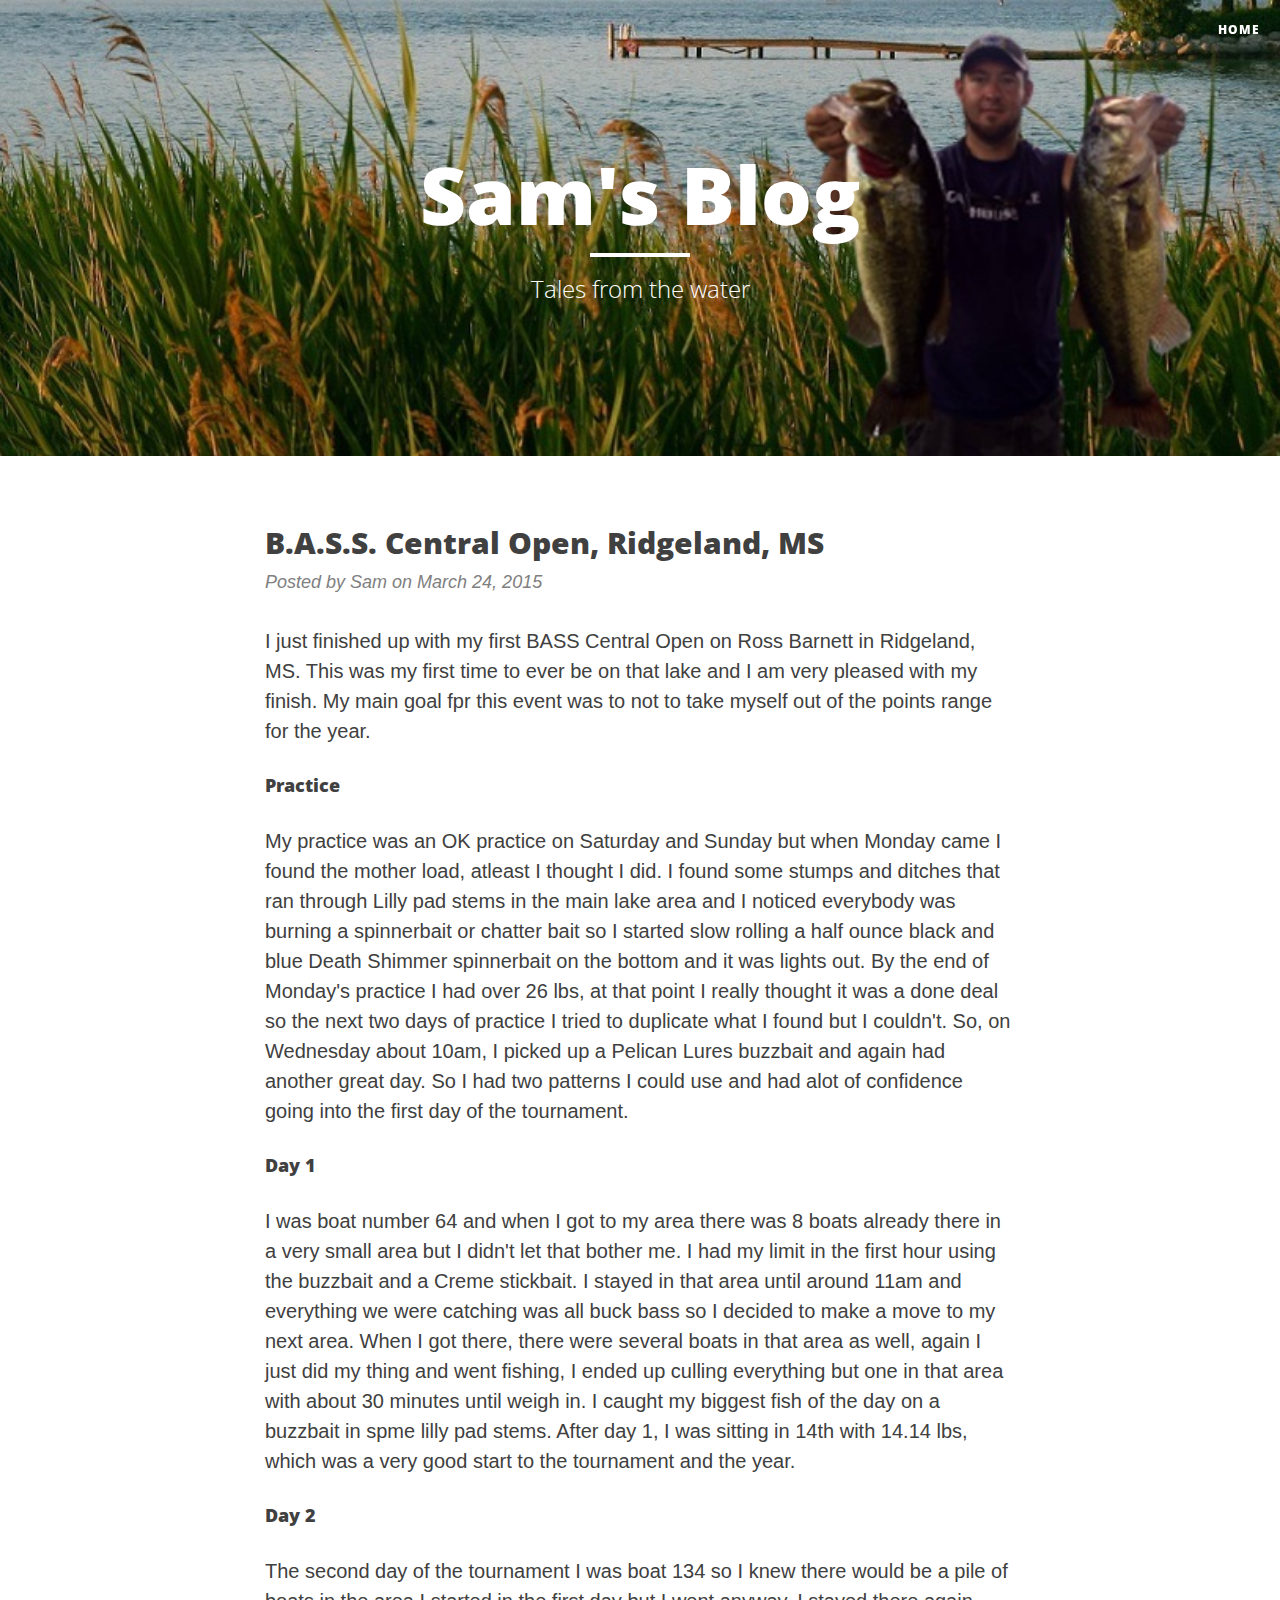
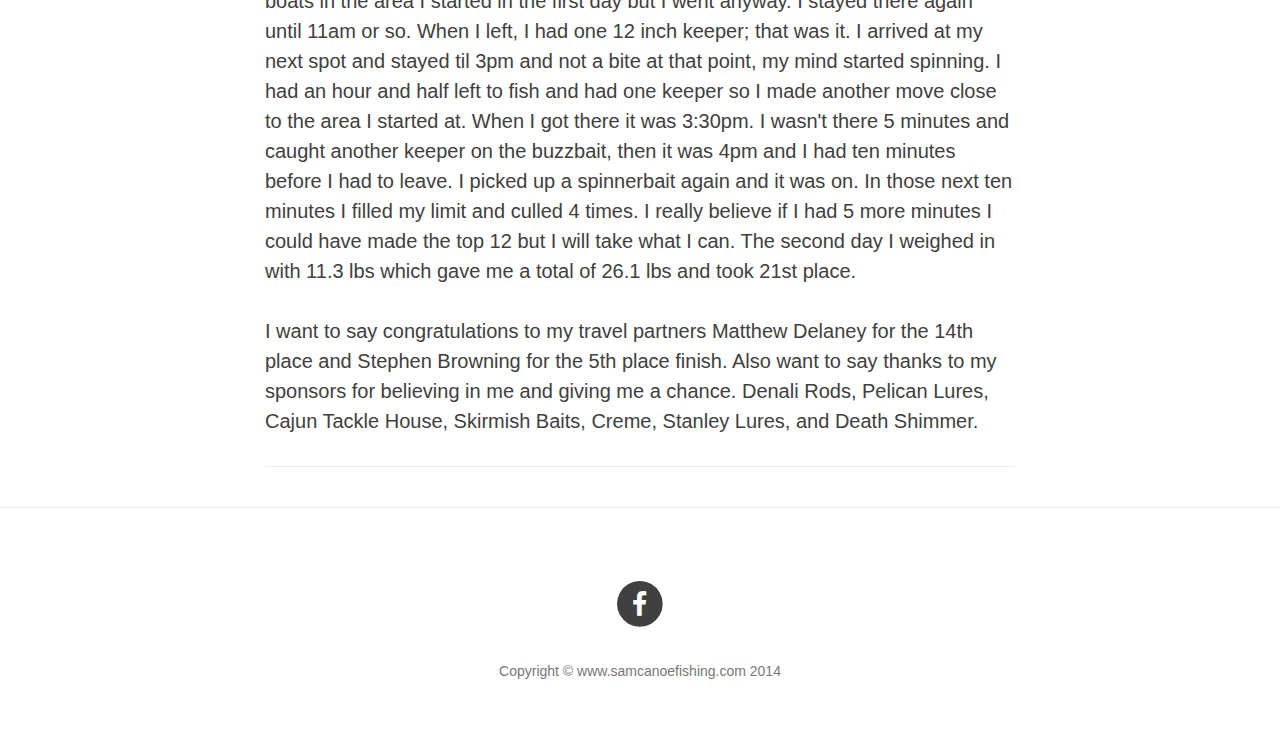
==== commit 173ae327: "more blog update" ====
--- a/assets/clean-blog/blog.html
+++ b/assets/clean-blog/blog.html
@@ -114,38 +114,38 @@
             </div>
                 <hr>
             <!--THIS IS ANOTHER POST-->
-                <div class="post-preview">
+                <!--<div class="post-preview">
                          <h2 class="post-title">
                             THIS IS A TITLE
                             <!--THIS IS WHERE YOU PUT TITLE FOR NEXT POST-->
-                        </h2>
+                        <!--</h2>
                     
                     <p class="post-meta">Posted by Test Post on September 18, 2014</p>
                     <p class="post-subtitle">
                         THIS IS TEXT
                             <!--THIS IS WHERE YOU EDIT NEXT POST-->
       
-                    </p>
+                    <!--</p>
                 </div>
                 <hr>
                 <!--THIS IS ANOTHER POST-->
-                <div class="post-preview">
+                <!--<div class="post-preview">
                     
                         <h2 class="post-title">
                             THIS IS A TITLE
                            <!--THIS IS WHERE YOU PUT TITLE FOR NEXT POST-->
-                        </h2>
+                        <!--</h2>
                         <p class="post-meta">Posted by Test Post on July 8, 2014</p>
                         <p class="post-subtitle">
                             THIS IS TEXT
                            <!--THIS IS WHERE YOU EDIT NEXT POST-->
-                        </p>
+                        <!--</p>
                     
                     
                 </div>
                 <hr>
                 <!--THIS IS ANOTHER POST-->
-                <div class="post-preview">
+                <!--<div class="post-preview">
                     
                         <h2 class="post-title">
                             Failure is not an option
